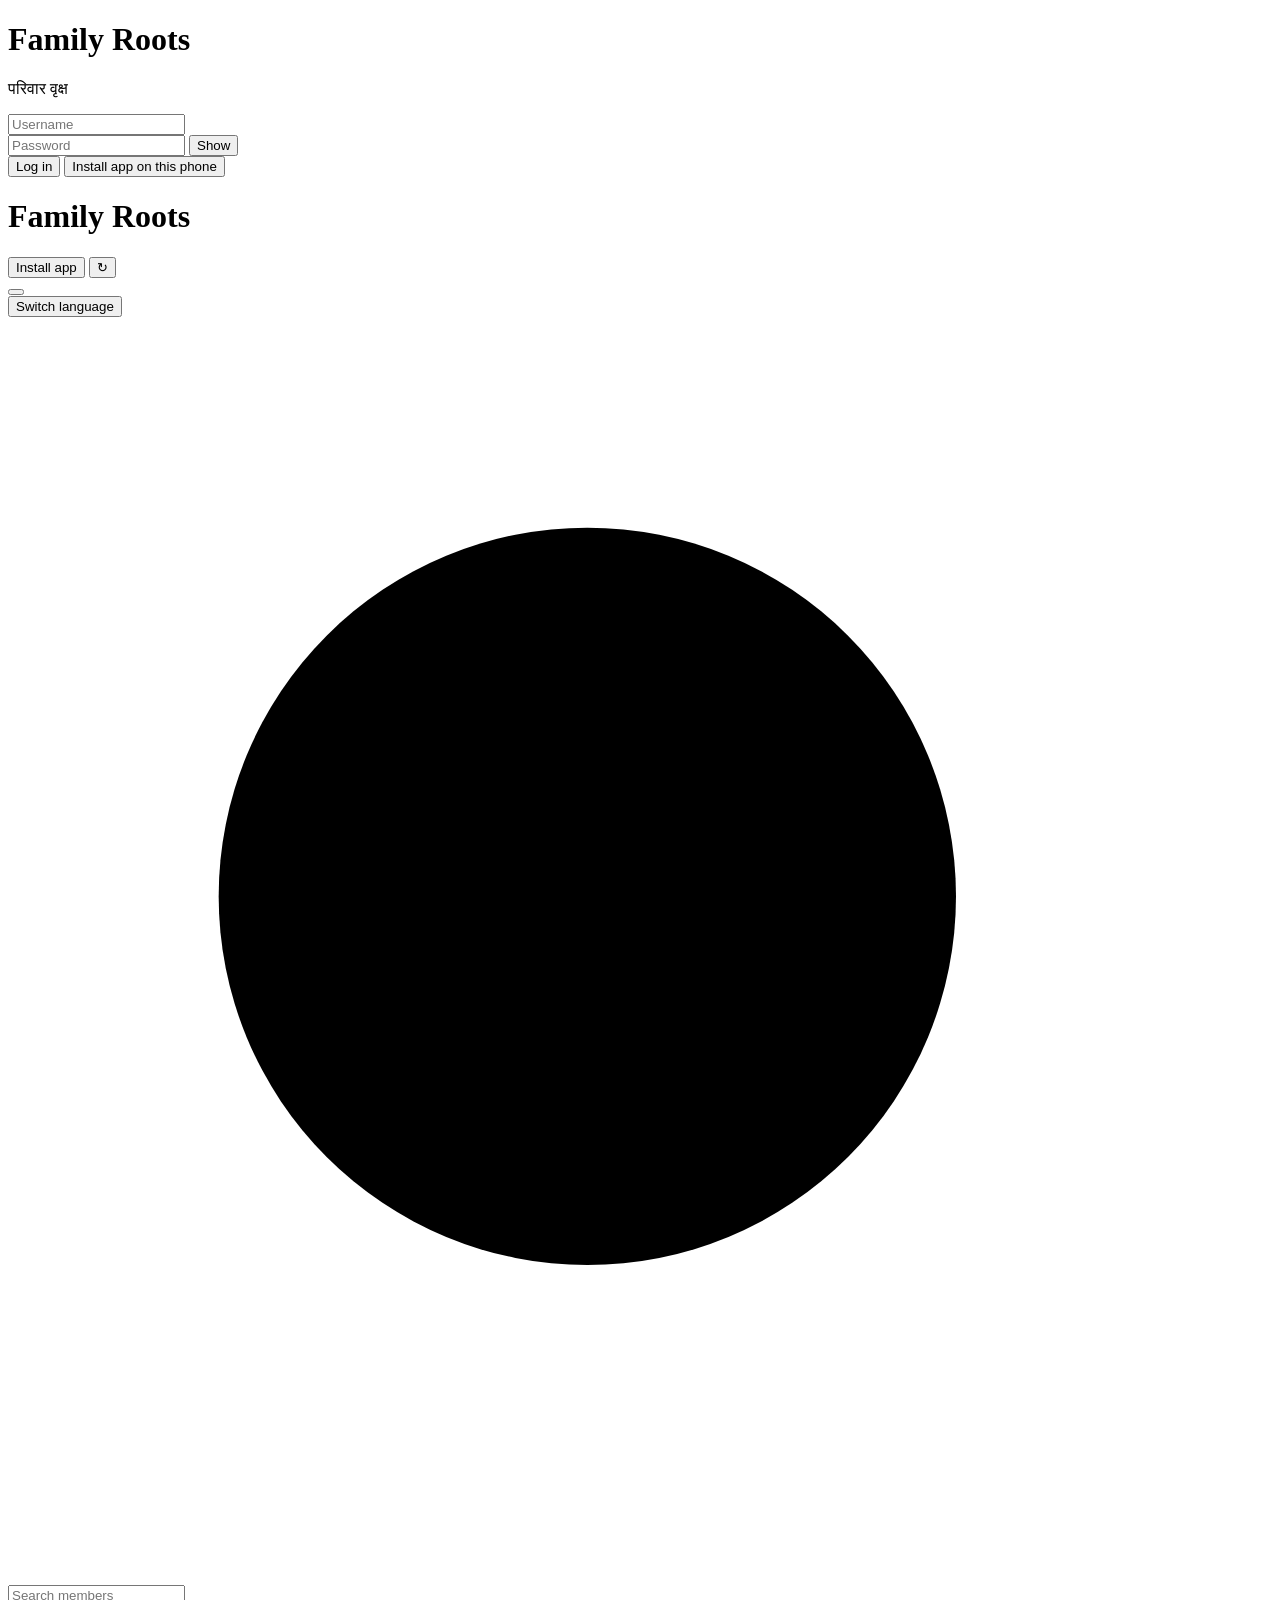
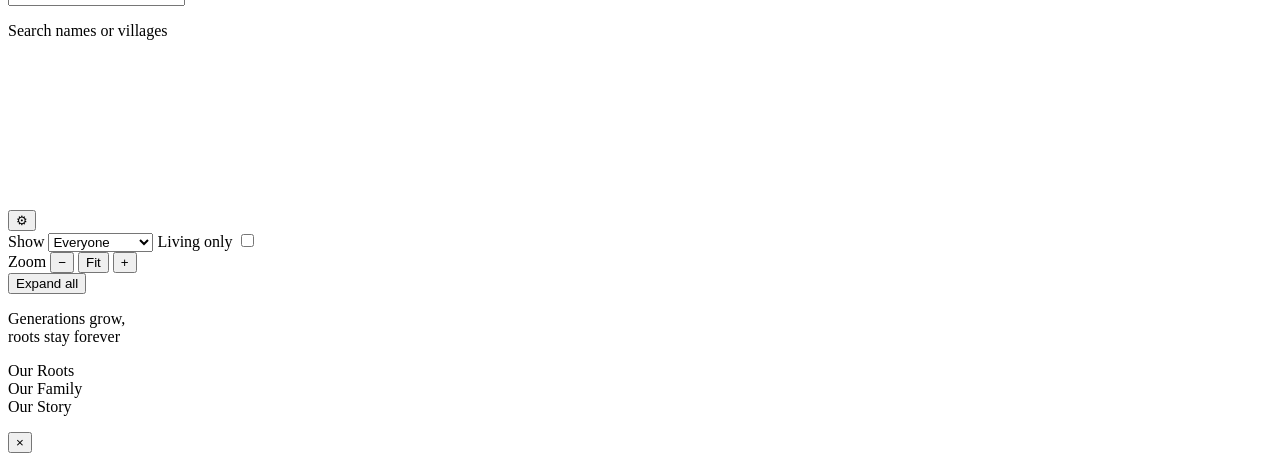
==== web/index.html @ c072de8a "Installable app: manifest, icon, service worker and an "Install app" button On Android Chrome the bu" ====
<!doctype html>
<html lang="en">
<head>
<meta charset="utf-8">
<meta name="viewport" content="width=device-width, initial-scale=1">
<title>Family Roots</title>
<link rel="manifest" href="manifest.webmanifest">
<meta name="theme-color" content="#F7F2E4">
<link rel="icon" href="web/icons/icon-192.png">
<link rel="apple-touch-icon" href="web/icons/apple-touch-icon.png">
<style>/*__CSS__*/</style>
</head>
<body>
<div id="login" class="hidden">
  <form id="login-form">
    <h1>Family Roots</h1>
    <p class="login-hi">परिवार वृक्ष</p>
    <input id="login-user" name="username" autocomplete="username" autocapitalize="off" autocorrect="off" spellcheck="false" placeholder="Username" aria-label="Username">
    <div class="pass-wrap">
      <input id="login-pass" name="password" type="password" autocomplete="current-password" placeholder="Password" aria-label="Password">
      <button id="login-show" type="button" aria-label="Show password" aria-pressed="false">Show</button>
    </div>
    <button id="login-enter" type="submit">Log in</button>
    <button class="install-app hidden" type="button">Install app on this phone</button>
    <p id="login-msg" role="alert"></p>
  </form>
</div>
<div id="toolbar">
  <div class="top-row">
    <div class="brand">
      <h1 class="title">Family Roots</h1>
      <p id="who" class="who"></p>
    </div>
    <span id="top-actions">
      <button class="install-app hidden" type="button">Install app</button>
      <button id="refresh" type="button" aria-label="Refresh" title="Refresh">↻</button>
    </span>
    <div class="menu-wrap">
      <button id="avatar" type="button" aria-label="Account menu" aria-haspopup="menu" aria-expanded="false"></button>
      <div id="menu" class="hidden" role="menu">
        <button id="lang" type="button" role="menuitem">Switch language</button>
      </div>
    </div>
  </div>
  <div class="search-row">
    <svg class="search-icon" viewBox="0 0 24 24" aria-hidden="true"><circle cx="11" cy="11" r="7"/><path d="M20 20l-4-4"/></svg>
    <input id="search" placeholder="Search members" autocomplete="off" aria-label="Search names or villages">
    <p class="search-hint">Search names or villages</p>
  </div>
  <div id="picks"></div>
  <p class="summary" id="summary"></p>
</div>
<div id="stage"><svg><g id="viewport"></g></svg>
  <div id="controls">
    <button id="controls-toggle" type="button" aria-label="View options" aria-expanded="false">⚙</button>
    <div id="controls-body">
      <label class="ctl">Show <select id="show-picker" aria-label="Who to show">
        <option value="all">Everyone</option>
        <option value="bloodline">Bloodline only</option>
      </select></label>
      <label class="ctl ctl-switch">Living only <input id="living-only" type="checkbox" role="switch"></label>
      <div class="ctl">Zoom
        <span class="zoom-buttons">
          <button id="zoom-out" type="button" aria-label="Zoom out">−</button>
          <button id="zoom-fit" type="button">Fit</button>
          <button id="zoom-in" type="button" aria-label="Zoom in">+</button>
        </span>
      </div>
      <button id="expand-all" type="button">Expand all</button>
    </div>
  </div>
  <p id="ornament-motto">Generations grow,<br>roots stay forever</p>
  <p id="ornament-story">Our Roots<br>Our Family<br>Our Story</p>
</div>
<div id="unlinked"></div>
<div id="suggest" class="hidden"></div>
<div id="sheet" class="hidden">
  <button id="sheet-close" aria-label="Close">×</button>
  <div id="sheet-body"></div>
</div>
<script>/*__APP_JS__*/</script>
</body>
</html>
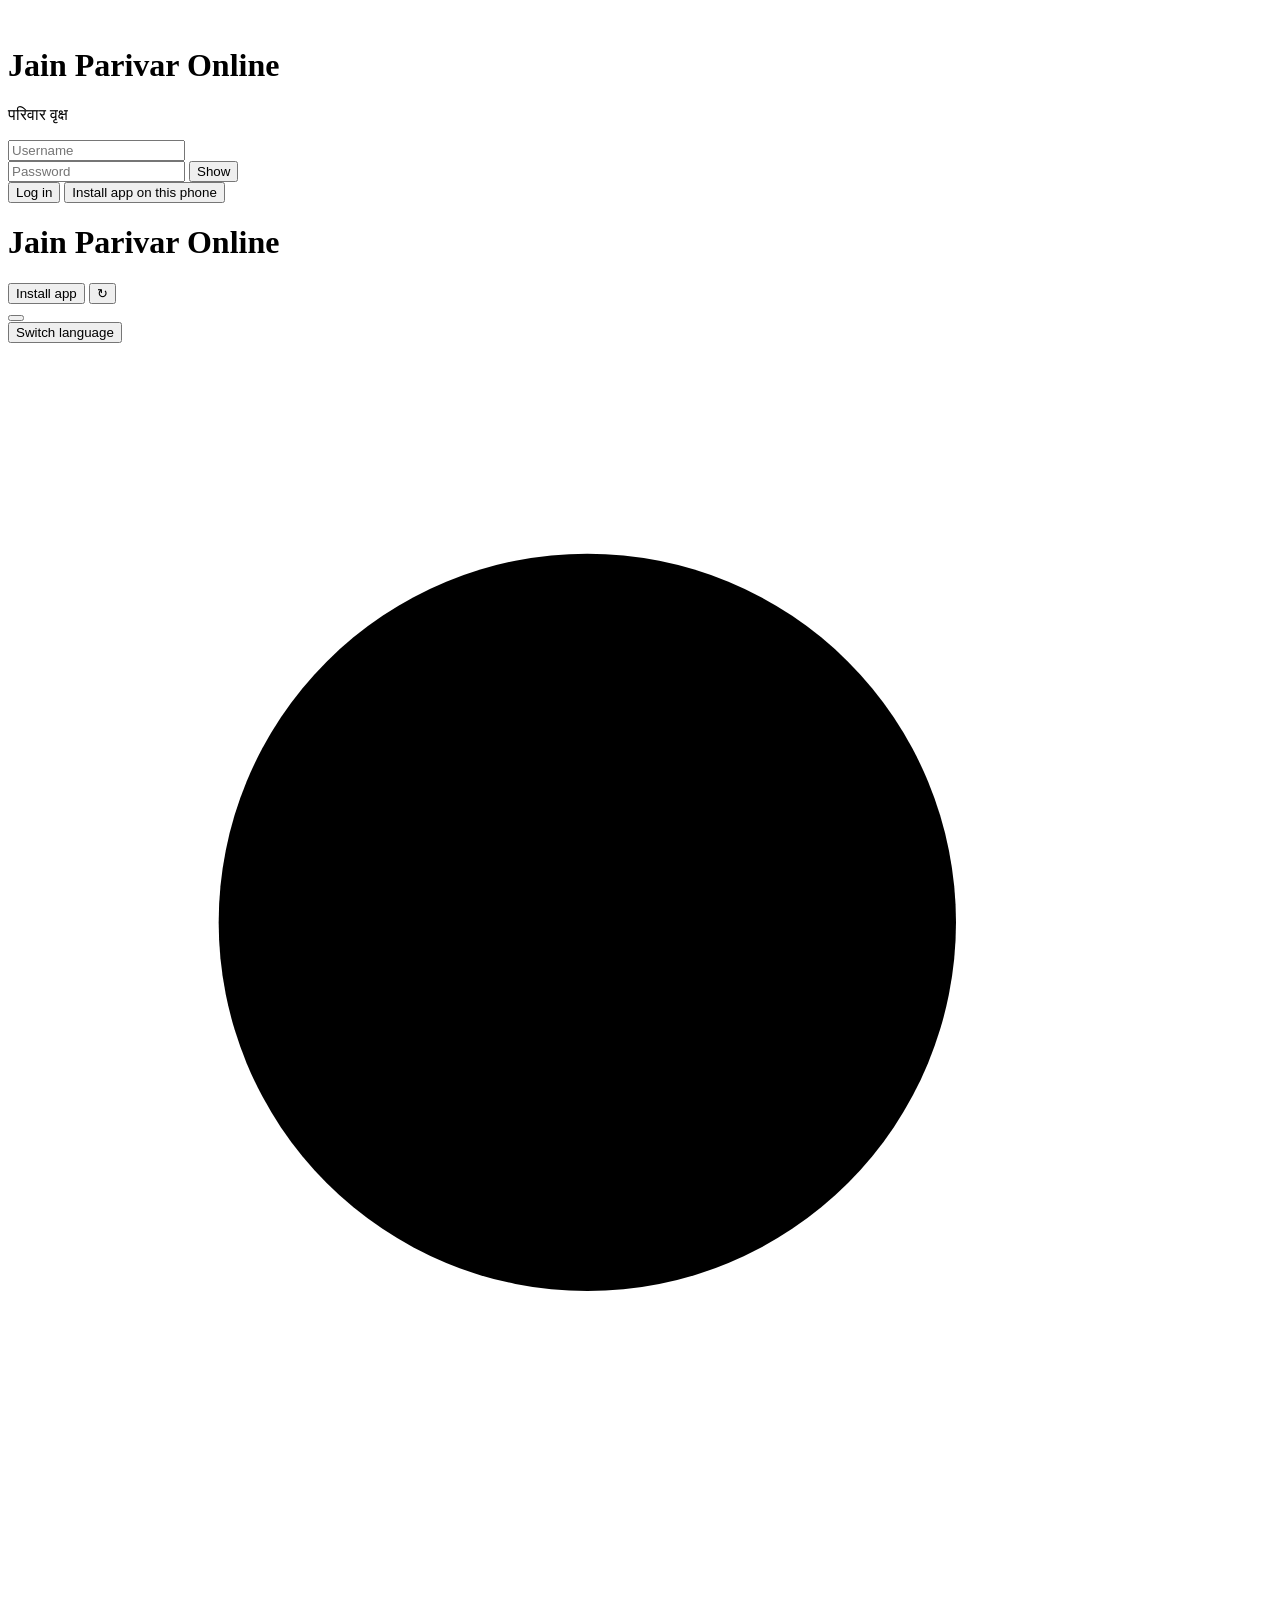
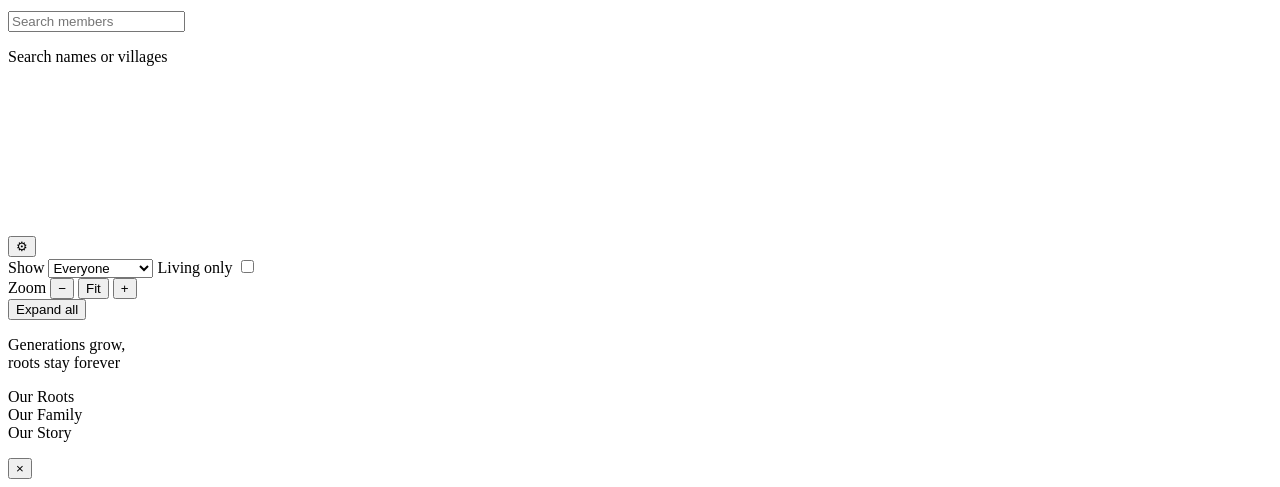
==== commit 8caa5417: "Rename to Jain Parivar Online with the Jain Parivaar logo Full logo on the login screen, the hand-an" ====
--- a/web/index.html
+++ b/web/index.html
@@ -3,7 +3,7 @@
 <head>
 <meta charset="utf-8">
 <meta name="viewport" content="width=device-width, initial-scale=1">
-<title>Family Roots</title>
+<title>Jain Parivar Online</title>
 <link rel="manifest" href="manifest.webmanifest">
 <meta name="theme-color" content="#F7F2E4">
 <link rel="icon" href="web/icons/icon-192.png">
@@ -13,7 +13,8 @@
 <body>
 <div id="login" class="hidden">
   <form id="login-form">
-    <h1>Family Roots</h1>
+    <img class="login-logo" src="web/icons/logo.png" alt="">
+    <h1>Jain Parivar Online</h1>
     <p class="login-hi">परिवार वृक्ष</p>
     <input id="login-user" name="username" autocomplete="username" autocapitalize="off" autocorrect="off" spellcheck="false" placeholder="Username" aria-label="Username">
     <div class="pass-wrap">
@@ -28,7 +29,7 @@
 <div id="toolbar">
   <div class="top-row">
     <div class="brand">
-      <h1 class="title">Family Roots</h1>
+      <h1 class="title"><img class="brand-logo" src="web/icons/emblem.png" alt="">Jain Parivar Online</h1>
       <p id="who" class="who"></p>
     </div>
     <span id="top-actions">
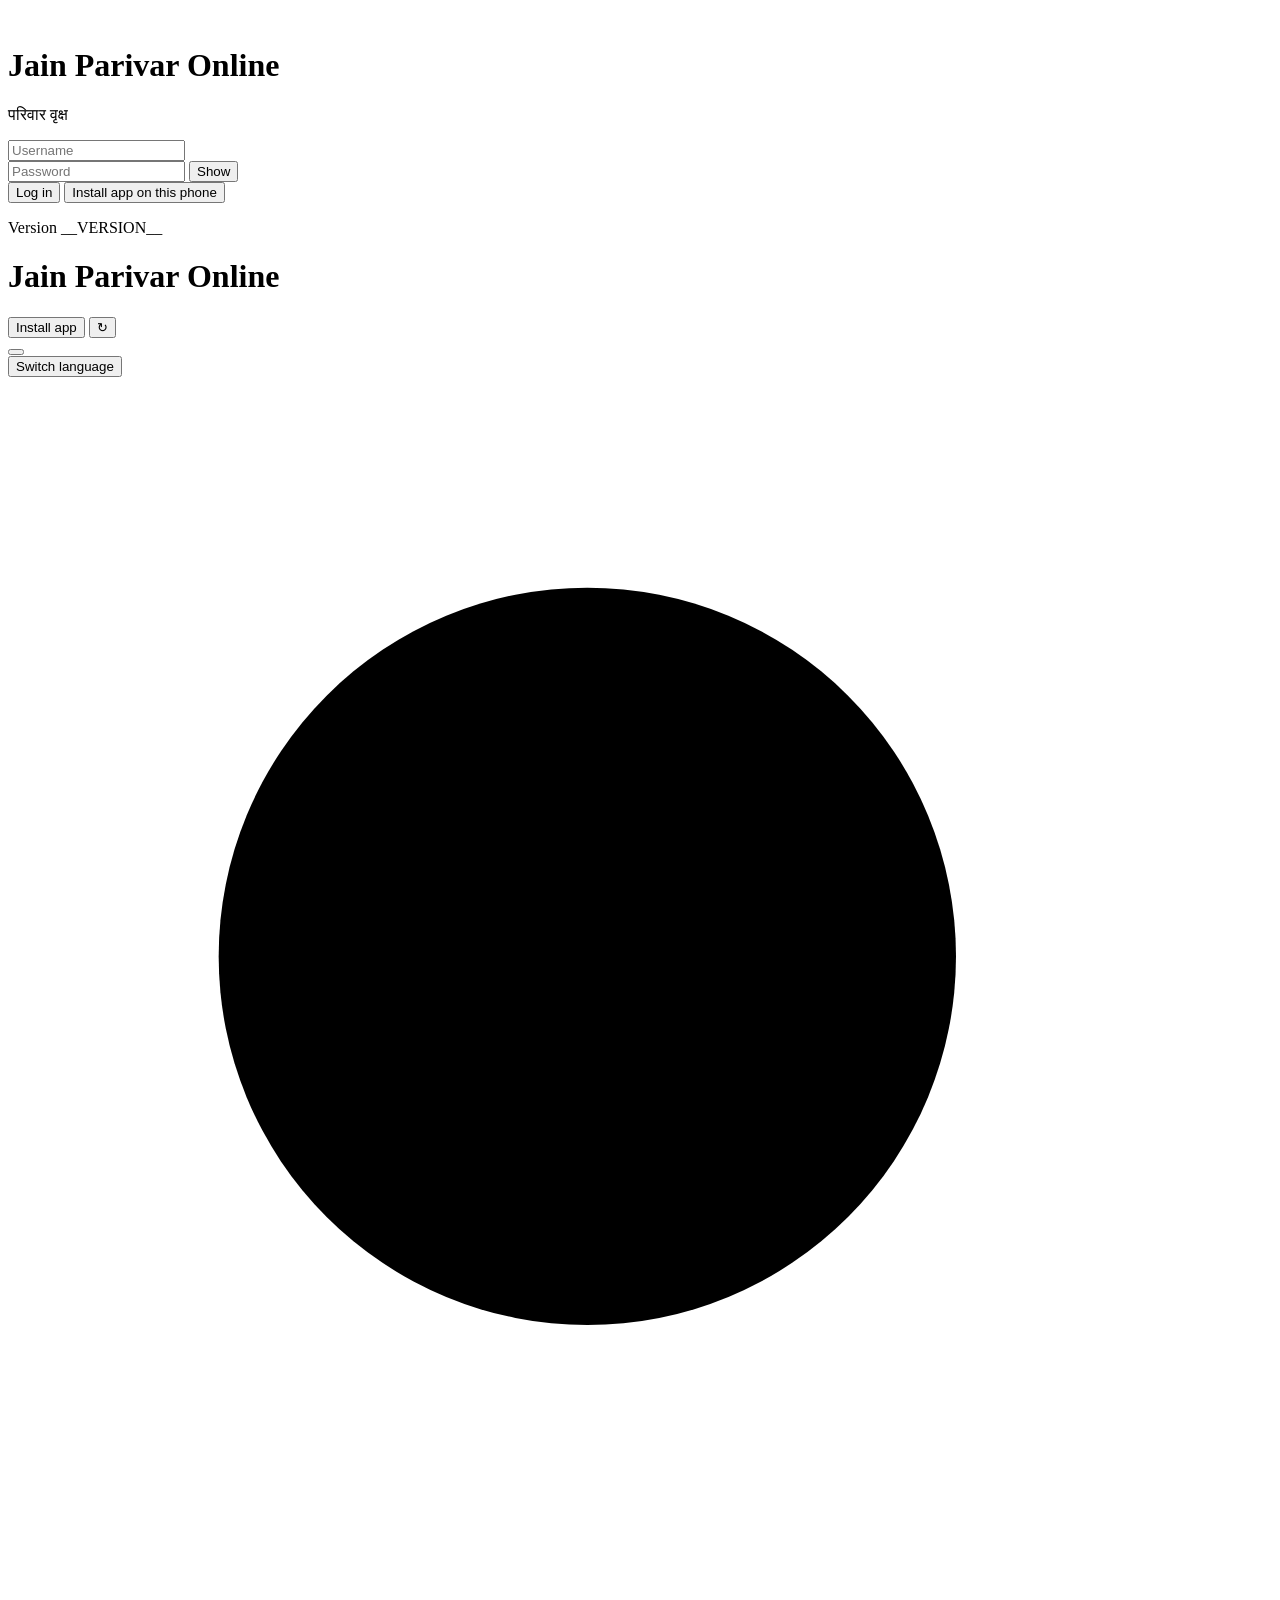
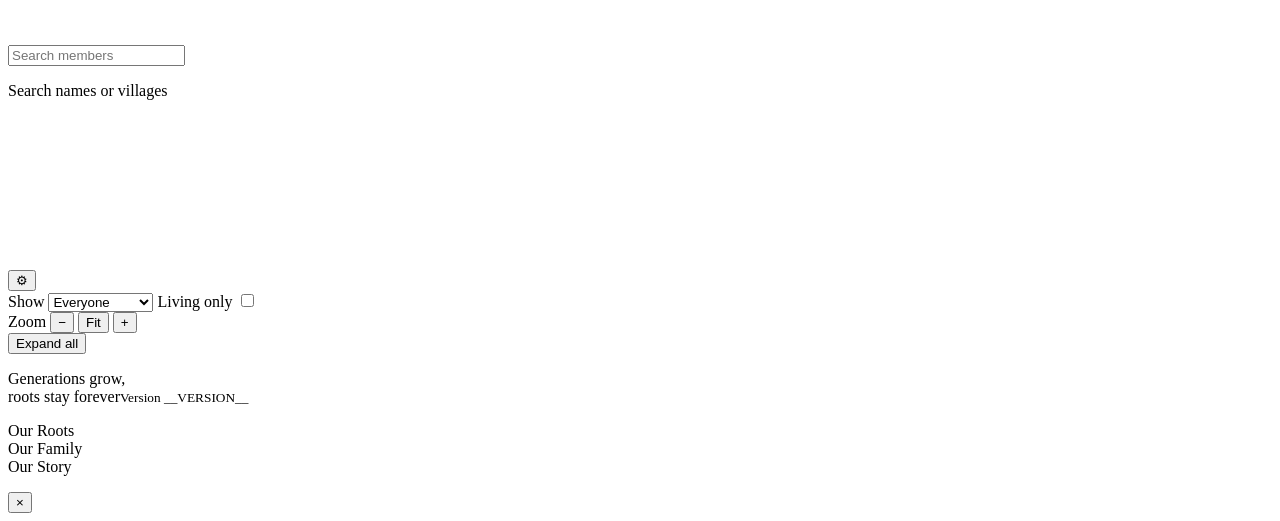
==== commit 20eb0ee4: "1.0.3: show the version on the login page and under the tree page motto Co-Authored-By: Claude Opus " ====
--- a/web/index.html
+++ b/web/index.html
@@ -24,6 +24,7 @@
     <button id="login-enter" type="submit">Log in</button>
     <button class="install-app hidden" type="button">Install app on this phone</button>
     <p id="login-msg" role="alert"></p>
+    <p class="login-version">Version __VERSION__</p>
   </form>
 </div>
 <div id="toolbar">
@@ -51,7 +52,7 @@
   <div id="picks"></div>
   <p class="summary" id="summary"></p>
 </div>
-<div id="stage"><svg><g id="viewport"></g></svg>
+<div id="stage"><svg><defs><marker id="ft-arrow" viewBox="0 0 10 10" refX="8" refY="5" markerUnits="userSpaceOnUse" markerWidth="18" markerHeight="18" orient="auto"><path class="ft-arrow" d="M0,0 L10,5 L0,10 Z"/></marker></defs><g id="viewport"></g></svg>
   <div id="controls">
     <button id="controls-toggle" type="button" aria-label="View options" aria-expanded="false">⚙</button>
     <div id="controls-body">
@@ -70,7 +71,7 @@
       <button id="expand-all" type="button">Expand all</button>
     </div>
   </div>
-  <p id="ornament-motto">Generations grow,<br>roots stay forever</p>
+  <p id="ornament-motto">Generations grow,<br>roots stay forever<small class="motto-version">Version __VERSION__</small></p>
   <p id="ornament-story">Our Roots<br>Our Family<br>Our Story</p>
 </div>
 <div id="unlinked"></div>
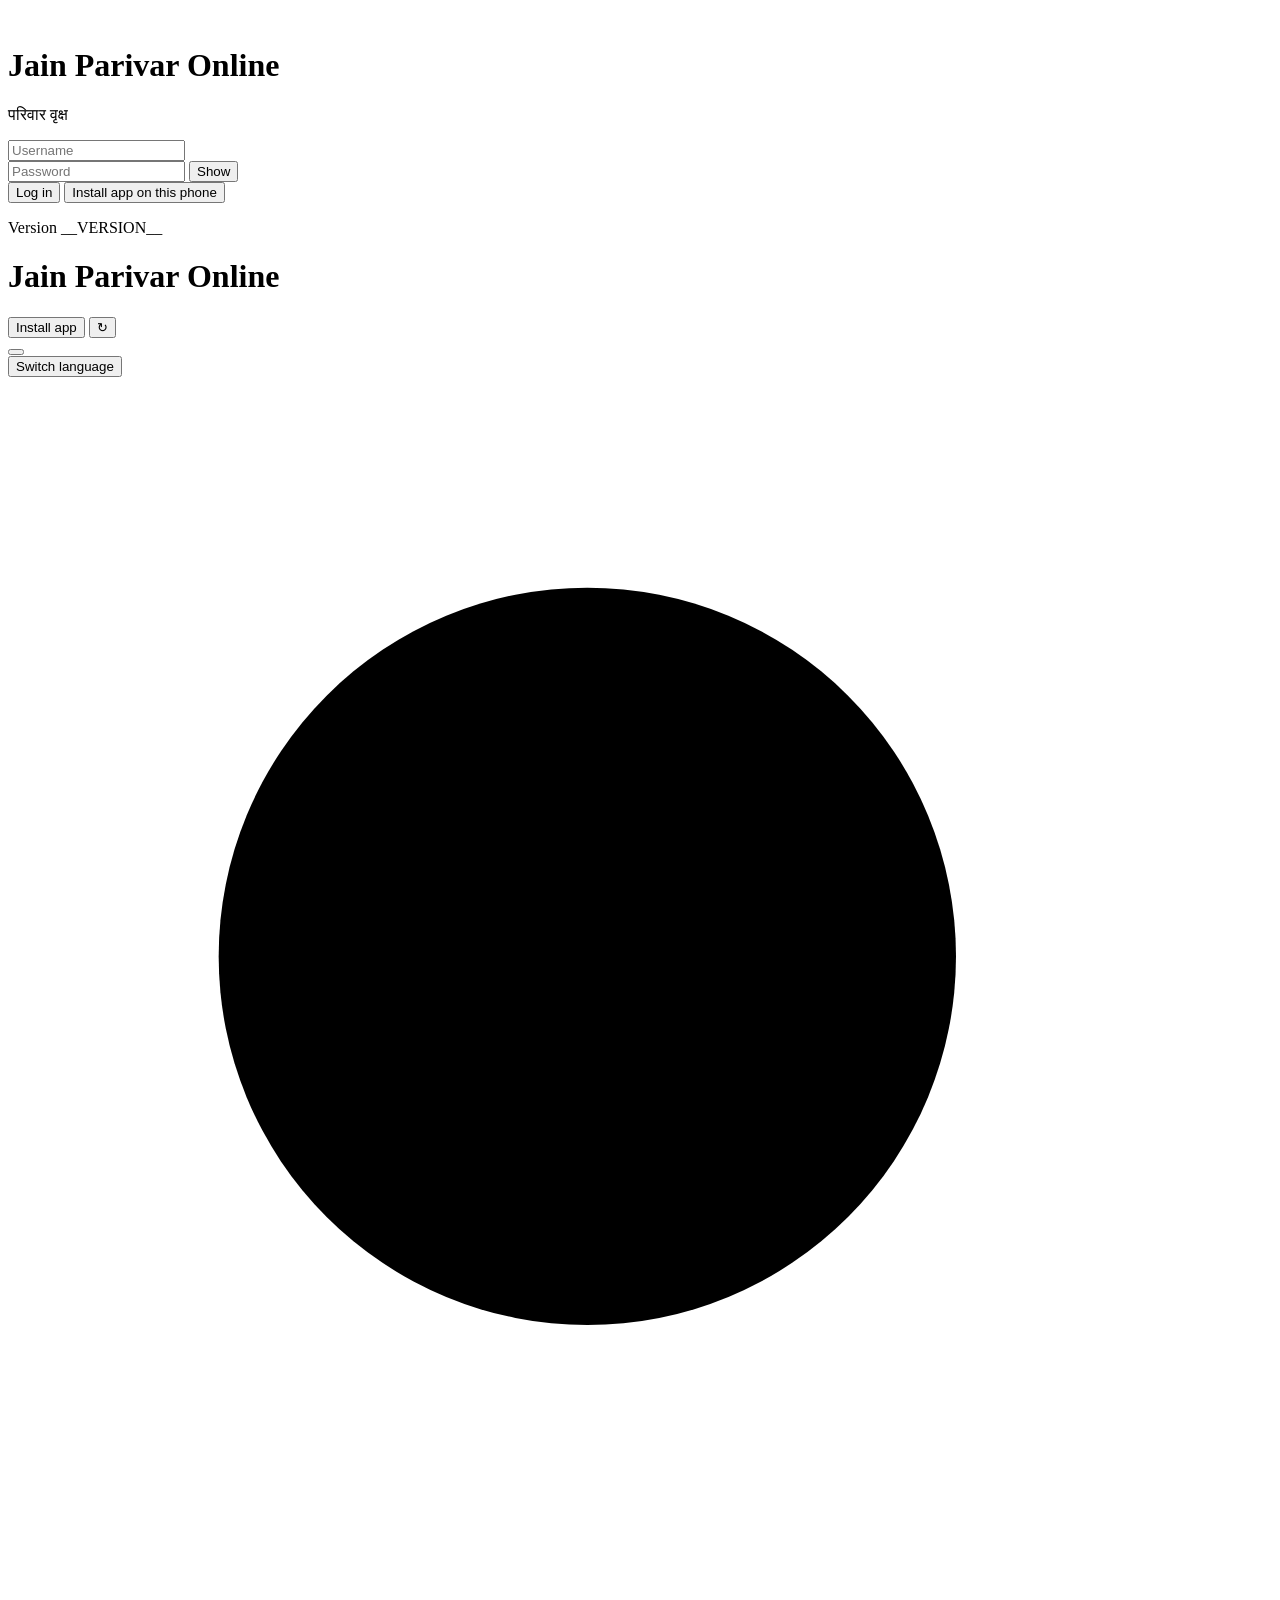
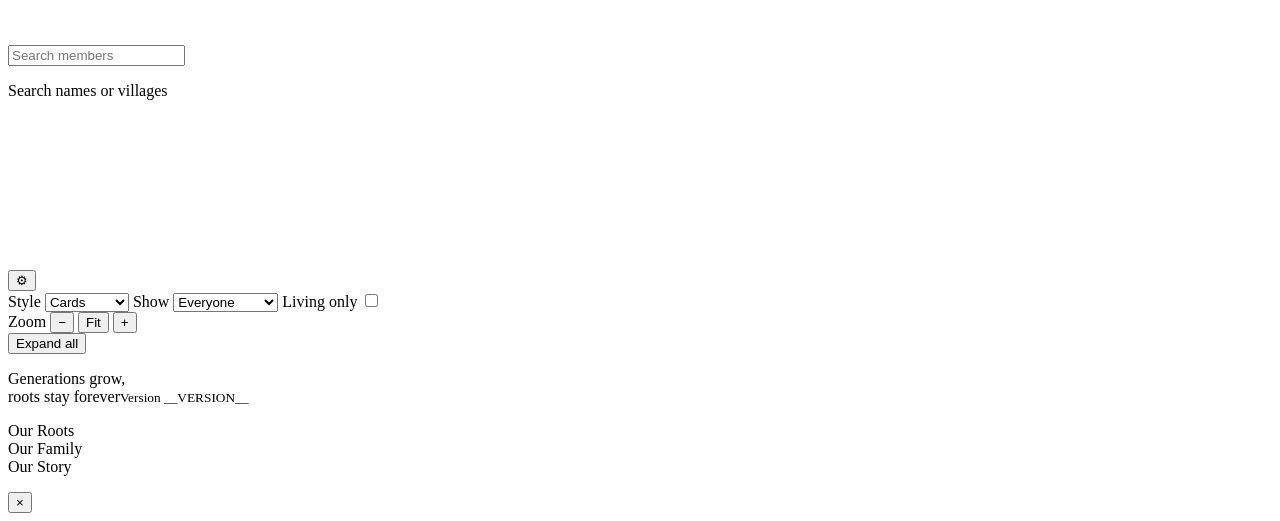
==== commit df1c8546: "1.6.0: Living tree style — sky, bark branches, pink/green leaves, picker under ⚙ Co-Authored-By: Cla" ====
--- a/web/index.html
+++ b/web/index.html
@@ -56,6 +56,10 @@
   <div id="controls">
     <button id="controls-toggle" type="button" aria-label="View options" aria-expanded="false">⚙</button>
     <div id="controls-body">
+      <label class="ctl">Style <select id="view-picker" aria-label="Tree style">
+        <option value="poster">Cards</option>
+        <option value="living">Living tree</option>
+      </select></label>
       <label class="ctl">Show <select id="show-picker" aria-label="Who to show">
         <option value="all">Everyone</option>
         <option value="bloodline">Bloodline only</option>
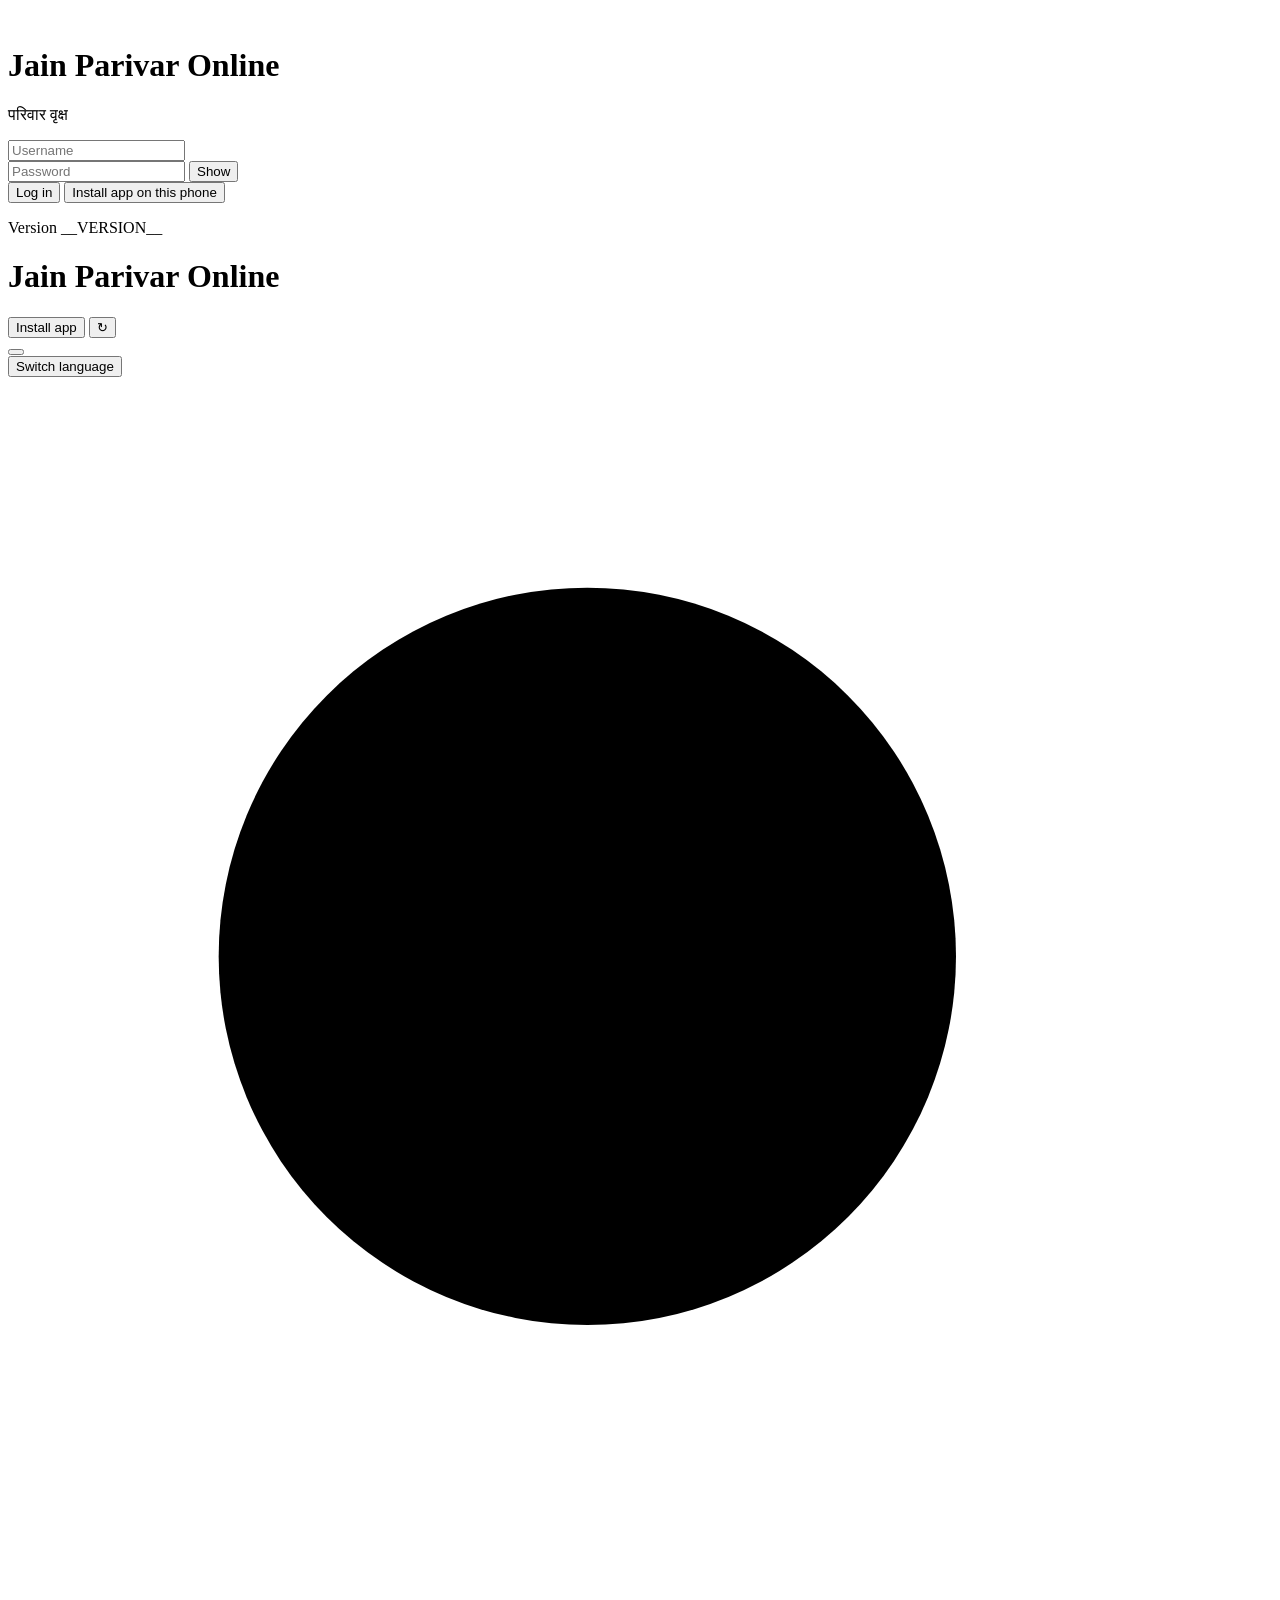
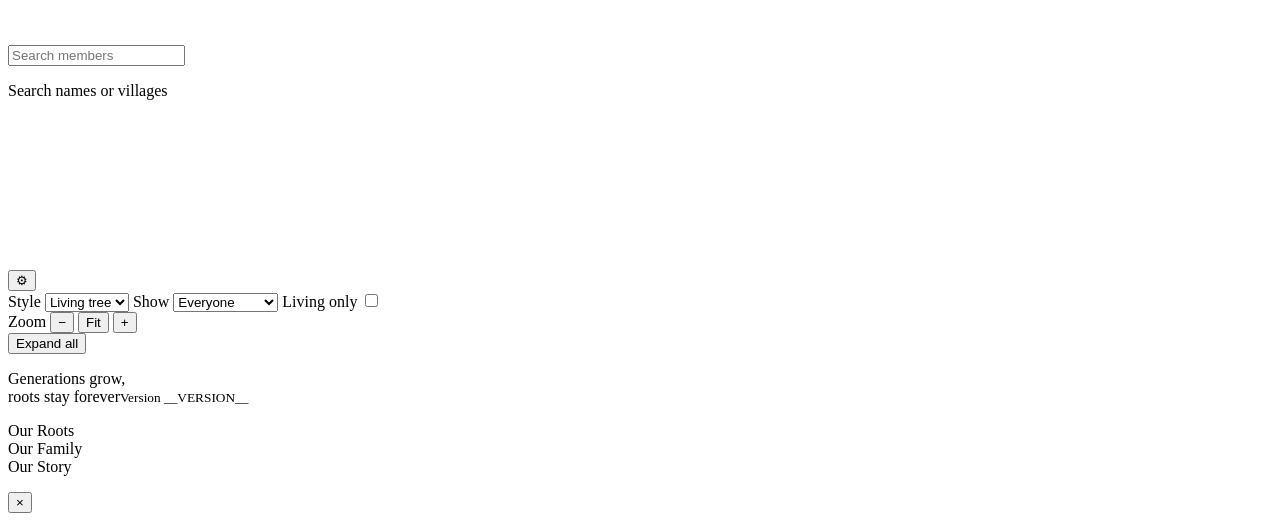
==== commit abeeed77: "1.7.0: Living tree is the default style; only a deliberate switch to Cards is remembered Co-Authored" ====
--- a/web/index.html
+++ b/web/index.html
@@ -57,8 +57,8 @@
     <button id="controls-toggle" type="button" aria-label="View options" aria-expanded="false">⚙</button>
     <div id="controls-body">
       <label class="ctl">Style <select id="view-picker" aria-label="Tree style">
+        <option value="living">Living tree</option>
         <option value="poster">Cards</option>
-        <option value="living">Living tree</option>
       </select></label>
       <label class="ctl">Show <select id="show-picker" aria-label="Who to show">
         <option value="all">Everyone</option>
